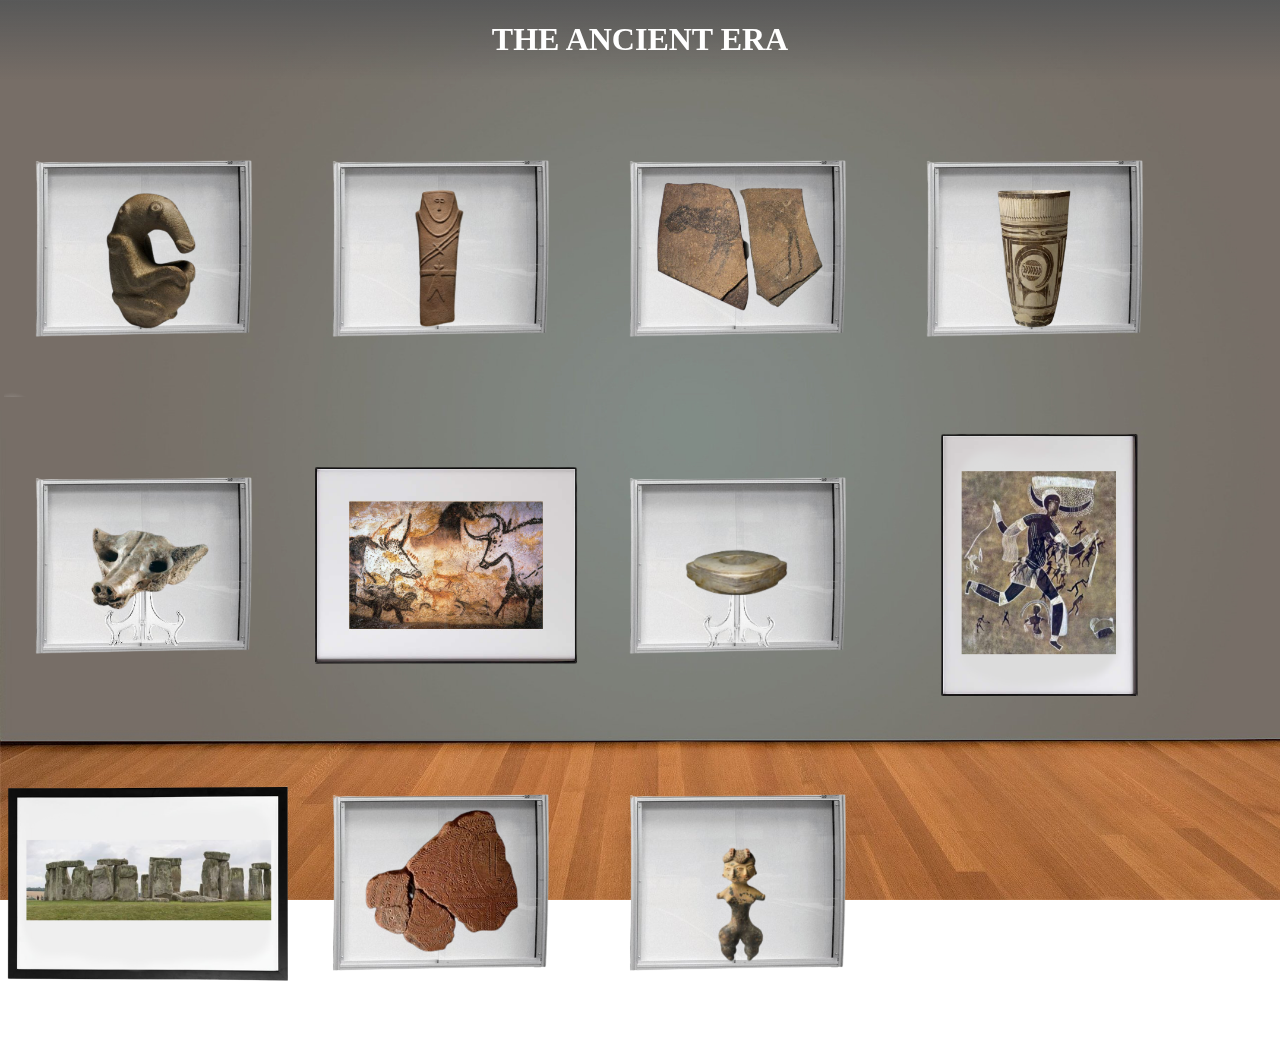
==== ancient.html @ 16e8b560 "add exhibits" ====
<!DOCTYPE html>
<html lang="en">

<head>
    <meta charset="UTF-8">
    <meta http-equiv="X-UA-Compatible" content="IE=edge">
    <meta name="viewport" content="width=device-width, initial-scale=1.0">
    <link rel="stylesheet" href="styles/exhibit.css">
    <title>Exhibit1</title>
</head>

<div class="wall ancient">

    <div id="nav-bar">
        <h1 class="period-header">THE ANCIENT ERA

        </h1>
    </div>
    <div id="main">
        <div class="grid">
            <div class="painting grid-item" pTitle="Test Painting Title" pArtist="Ken Myers" pStyle="Swag"
                pWikiLink="https://en.wikipedia.org/wiki/Mona_Lisa">
                <img src="paintings/Ancient/Ambum_Stone.png">
            </div>
            <div class="painting grid-item" pTitle="Test Painting Title" pArtist="Ken Myers" pStyle="Swag"
                pWikiLink="https://en.wikipedia.org/wiki/Mona_Lisa">
                <img src="paintings/Ancient/Anthropomorphic_Stele.png">
            </div>
            <div class="painting grid-item" pTitle="Test Painting Title" pArtist="Ken Myers" pStyle="Swag"
                pWikiLink="https://en.wikipedia.org/wiki/Mona_Lisa">
                <img src="paintings/Ancient/Apollo_11_Stones.png">
            </div>
            <div class="painting grid-item" pTitle="Test Painting Title" pArtist="Ken Myers" pStyle="Swag"
                pWikiLink="https://en.wikipedia.org/wiki/Mona_Lisa">
                <img src="paintings/Ancient/Bushel_with_Ibex_Motifs.png">
            </div>
            <div class="painting grid-item" pTitle="Test Painting Title" pArtist="Ken Myers" pStyle="Swag"
                pWikiLink="https://en.wikipedia.org/wiki/Mona_Lisa">
                <img src="paintings/Ancient/Camelid_Sacrum_in_the_shape_of_a_canine.png">
            </div>
            <div class="painting grid-item" pTitle="Test Painting Title" pArtist="Ken Myers" pStyle="Swag"
                pWikiLink="https://en.wikipedia.org/wiki/Mona_Lisa">
                <img src="paintings/Ancient/Great_Hall_of_the_Bulls.png">
            </div>
            <div class="painting grid-item" pTitle="Test Painting Title" pArtist="Ken Myers" pStyle="Swag"
                pWikiLink="https://en.wikipedia.org/wiki/Mona_Lisa">
                <img src="paintings/Ancient/Jade_Cong.png">
            </div>
            <div class="painting grid-item" pTitle="Test Painting Title" pArtist="Ken Myers" pStyle="Swag"
                pWikiLink="https://en.wikipedia.org/wiki/Mona_Lisa">
                <img src="paintings/Ancient/Running_Horned_Woman.png">
            </div>
            <div class="painting grid-item" pTitle="Test Painting Title" pArtist="Ken Myers" pStyle="Swag"
                pWikiLink="https://en.wikipedia.org/wiki/Mona_Lisa">
                <img src="paintings/Ancient/Stonehenge.png">
            </div>
            <div class="painting grid-item" pTitle="Test Painting Title" pArtist="Ken Myers" pStyle="Swag"
                pWikiLink="https://en.wikipedia.org/wiki/Mona_Lisa">
                <img src="paintings/Ancient/Terra_cotta_fragment.png">
            </div>
            <div class="painting grid-item" pTitle="Test Painting Title" pArtist="Ken Myers" pStyle="Swag"
                pWikiLink="https://en.wikipedia.org/wiki/Mona_Lisa">
                <img src="paintings/Ancient/Tlatilco_female_figurine.png">
            </div>
        </div>

        <div class="modal hidden">
            <div class="modal-overlay">
                <div class="modal-container">
                    <button class="modal-close">x</button>
                    <h1 class="modal-title"></h1>
                    <img class="modal-img">
                    <div class="modal-content">


                    </div>
                    <a class="modal-wiki"><button>Read more on Wikipedia</button></a>
                </div>
            </div>
        </div>
    </div>
    <script src="js/masonry.pkgd.min.js"></script>
    <script src="js/main.js"></script>
</div>

</html>
---- styles/exhibit.css ----
@import url('https://fonts.googleapis.com/css2?family=Montserrat:wght@300&family=Source+Code+Pro:wght@600&display=swap');


body,
html {
    height: 100%;
    margin:0;
    /* overscroll-behavior: none; */
}
#nav-bar{
  position: fixed;
  top: 0;
  left:0;
  width: 100%;
  background: linear-gradient(180deg, rgba(88,88,88,100), rgba(88,88,88,0));
}
.wall{
    height: 100vh;
  background-size: cover;
}

.ancient {
  background-image: url(../paintings/gray-exhibit-wall.jpg);
}
.romance {
  background-image: url(../paintings/purple-exhibit-wall.jpg);
}
.renaissance {
  background-image: url(../paintings/red-exhibit-wall.jpg);
}
.medieval {
  background-image: url(../paintings/green-exhibit-wall.jpg);
}
.modern{
  background-image: url(../paintings/yellow-exhibit-wall.jpg);

}

#main{
  padding-top: 100px;
  display: block;
}
.period-header{
  color: white;
  /* font-family: 'Montserrat', sans-serif; */
  text-align: center;
}

/* ---- grid ---- */
  
  .grid {
    margin:auto;
    height: 100%;
    width: 100vw !important;
  }
  
  /* clearfix */
  .grid:after {
    content: '';
    display: block;
    clear: both;
  }
  
  /* ---- grid-item ---- */
  
  .painting > img{
    object-fit: scale-down;
    width:100%;
    height: 100%;
  }
  
  .grid-item {
    height:33vh;
    max-width: 500px;
    float: left;
    /* vertical gutter */
    margin-bottom: 20px;
    /* background: #D26;
    border: 2px solid #333;
    border-color: hsla(0, 0%, 0%, 0.5);
    border-radius: 5px; */
  }
  
  .grid-item--width2 { width: 340px; }
  .grid-item--width3 { width: 520px; }
  .grid-item--width4 { width: 780px; }
  
  .grid-item--height2 { height: 200px; }
  .grid-item--height3 { height: 260px; }
  .grid-item--height4 { height: 360px; }
  
  
  
  
  .hidden{
    display: none;
  }
  
  
  /* modal stuff */
  
  .modal-img{
    max-height: 70vh;
    max-width: 70%;
    width: auto;
    height: auto;
  }
  
  .modal-close{
    position: absolute;
    top: 2px;
    right: 2px;
  }
  
  
  .modal-overlay{
    background-color: rgba(0,0,0,0.5);  ;
    width: 100%;
    height: 100%;
    position: fixed;
    top: 0;
    left: 0;
    right: 0;
    bottom: 0;
  }
  
  .modal-container{
  

    max-width: 80%;
    max-height: 90%;


    border-radius: 5px;
    text-align:center;
    
    background-color: white;
    
    margin:0;
    padding:0;
    padding-bottom: 17px;
    margin:auto;
  
    position: absolute;
    left: 50%;
    top: 50%;
    -webkit-transform: translate(-50%, -50%);
    transform: translate(-50%, -50%);
  }
  
  .modal-title{
    margin-left: 30px;
    margin-right: 30px;
    padding: 0;
  }
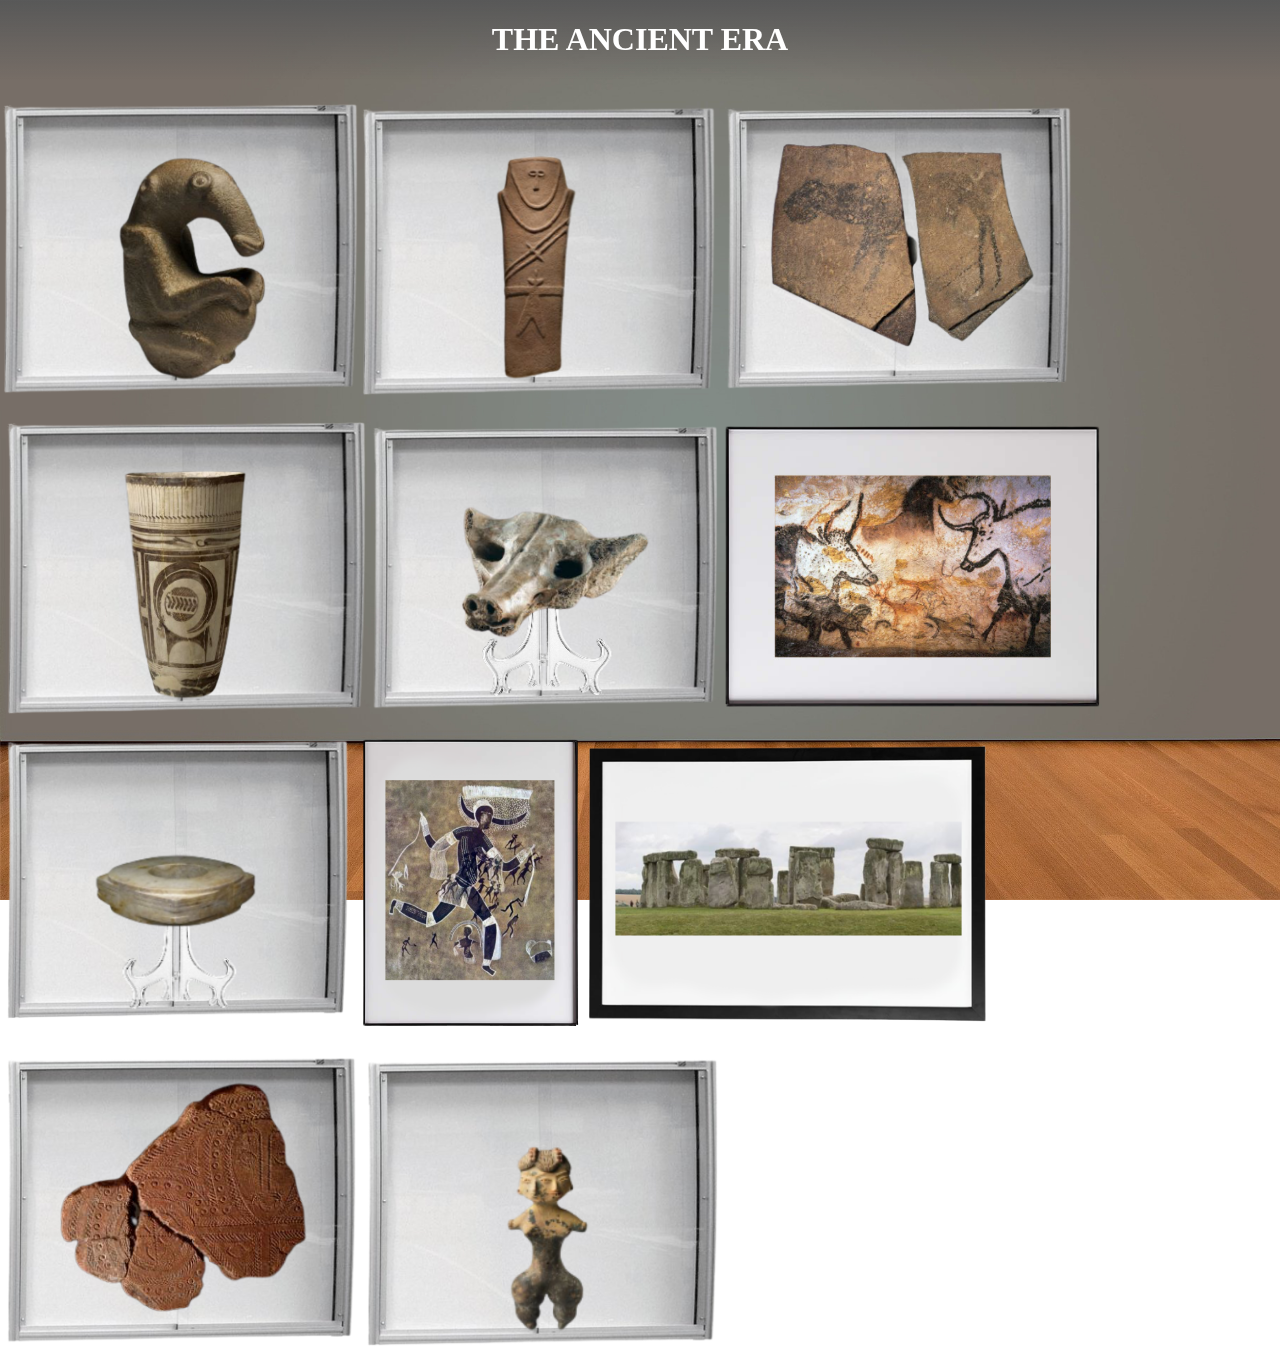
==== commit 82753cc6: "change dummy data" ====
--- a/ancient.html
+++ b/ancient.html
@@ -18,47 +18,47 @@
     </div>
     <div id="main">
         <div class="grid">
-            <div class="painting grid-item" pTitle="Test Painting Title" pArtist="Ken Myers" pStyle="Swag"
+            <div class="painting grid-item" pTitle="Test Painting Title" pArtist="Test Artist" pStyle="test style"
                 pWikiLink="https://en.wikipedia.org/wiki/Mona_Lisa">
                 <img src="paintings/Ancient/Ambum_Stone.png">
             </div>
-            <div class="painting grid-item" pTitle="Test Painting Title" pArtist="Ken Myers" pStyle="Swag"
+            <div class="painting grid-item" pTitle="Test Painting Title" pArtist="Test Artist" pStyle="test style"
                 pWikiLink="https://en.wikipedia.org/wiki/Mona_Lisa">
                 <img src="paintings/Ancient/Anthropomorphic_Stele.png">
             </div>
-            <div class="painting grid-item" pTitle="Test Painting Title" pArtist="Ken Myers" pStyle="Swag"
+            <div class="painting grid-item" pTitle="Test Painting Title" pArtist="Test Artist" pStyle="test style"
                 pWikiLink="https://en.wikipedia.org/wiki/Mona_Lisa">
                 <img src="paintings/Ancient/Apollo_11_Stones.png">
             </div>
-            <div class="painting grid-item" pTitle="Test Painting Title" pArtist="Ken Myers" pStyle="Swag"
+            <div class="painting grid-item" pTitle="Test Painting Title" pArtist="Test Artist" pStyle="test style"
                 pWikiLink="https://en.wikipedia.org/wiki/Mona_Lisa">
                 <img src="paintings/Ancient/Bushel_with_Ibex_Motifs.png">
             </div>
-            <div class="painting grid-item" pTitle="Test Painting Title" pArtist="Ken Myers" pStyle="Swag"
+            <div class="painting grid-item" pTitle="Test Painting Title" pArtist="Test Artist" pStyle="test style"
                 pWikiLink="https://en.wikipedia.org/wiki/Mona_Lisa">
                 <img src="paintings/Ancient/Camelid_Sacrum_in_the_shape_of_a_canine.png">
             </div>
-            <div class="painting grid-item" pTitle="Test Painting Title" pArtist="Ken Myers" pStyle="Swag"
+            <div class="painting grid-item" pTitle="Test Painting Title" pArtist="Test Artist" pStyle="test style"
                 pWikiLink="https://en.wikipedia.org/wiki/Mona_Lisa">
                 <img src="paintings/Ancient/Great_Hall_of_the_Bulls.png">
             </div>
-            <div class="painting grid-item" pTitle="Test Painting Title" pArtist="Ken Myers" pStyle="Swag"
+            <div class="painting grid-item" pTitle="Test Painting Title" pArtist="Test Artist" pStyle="test style"
                 pWikiLink="https://en.wikipedia.org/wiki/Mona_Lisa">
                 <img src="paintings/Ancient/Jade_Cong.png">
             </div>
-            <div class="painting grid-item" pTitle="Test Painting Title" pArtist="Ken Myers" pStyle="Swag"
+            <div class="painting grid-item" pTitle="Test Painting Title" pArtist="Test Artist" pStyle="test style"
                 pWikiLink="https://en.wikipedia.org/wiki/Mona_Lisa">
                 <img src="paintings/Ancient/Running_Horned_Woman.png">
             </div>
-            <div class="painting grid-item" pTitle="Test Painting Title" pArtist="Ken Myers" pStyle="Swag"
+            <div class="painting grid-item" pTitle="Test Painting Title" pArtist="Test Artist" pStyle="test style"
                 pWikiLink="https://en.wikipedia.org/wiki/Mona_Lisa">
                 <img src="paintings/Ancient/Stonehenge.png">
             </div>
-            <div class="painting grid-item" pTitle="Test Painting Title" pArtist="Ken Myers" pStyle="Swag"
+            <div class="painting grid-item" pTitle="Test Painting Title" pArtist="Test Artist" pStyle="test style"
                 pWikiLink="https://en.wikipedia.org/wiki/Mona_Lisa">
                 <img src="paintings/Ancient/Terra_cotta_fragment.png">
             </div>
-            <div class="painting grid-item" pTitle="Test Painting Title" pArtist="Ken Myers" pStyle="Swag"
+            <div class="painting grid-item" pTitle="Test Painting Title" pArtist="Test Artist" pStyle="test style"
                 pWikiLink="https://en.wikipedia.org/wiki/Mona_Lisa">
                 <img src="paintings/Ancient/Tlatilco_female_figurine.png">
             </div>
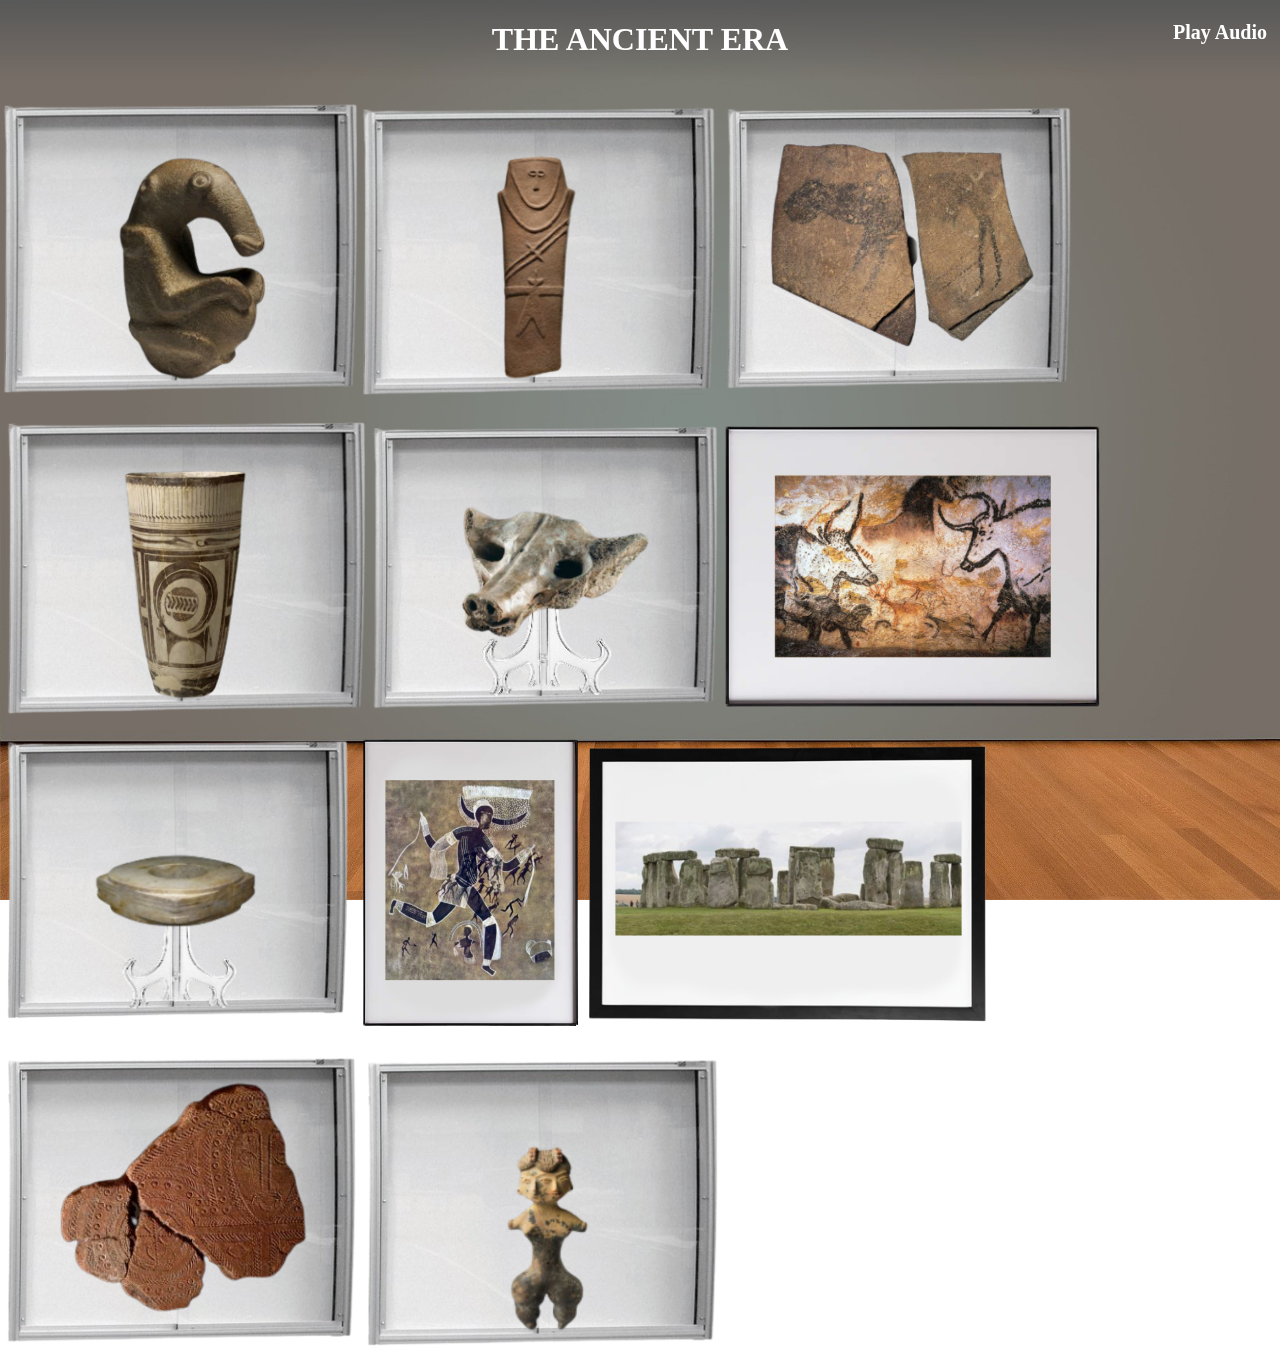
==== commit 96989a9d: "add sounds" ====
--- a/ancient.html
+++ b/ancient.html
@@ -13,7 +13,7 @@
 
     <div id="nav-bar">
         <h1 class="period-header">THE ANCIENT ERA
-
+            <a class = "audiobutton" soundfile="sounds/Ancient.mp3">Play Audio</a>
         </h1>
     </div>
     <div id="main">
@@ -79,6 +79,7 @@
             </div>
         </div>
     </div>
+    <script src="js/jquery-3.6.0.min.js"></script>
     <script src="js/masonry.pkgd.min.js"></script>
     <script src="js/main.js"></script>
 </div>
--- a/styles/exhibit.css
+++ b/styles/exhibit.css
@@ -1,4 +1,17 @@
 @import url('https://fonts.googleapis.com/css2?family=Montserrat:wght@300&family=Source+Code+Pro:wght@600&display=swap');
+
+
+.audiobutton{
+  float: right;
+  width: 120px;
+  overflow: visible;
+  margin-left: -120px;
+  font-size: 20px;
+}
+
+.audiobutton:hover{
+  text-decoration: underline;
+}
 
 
 body,
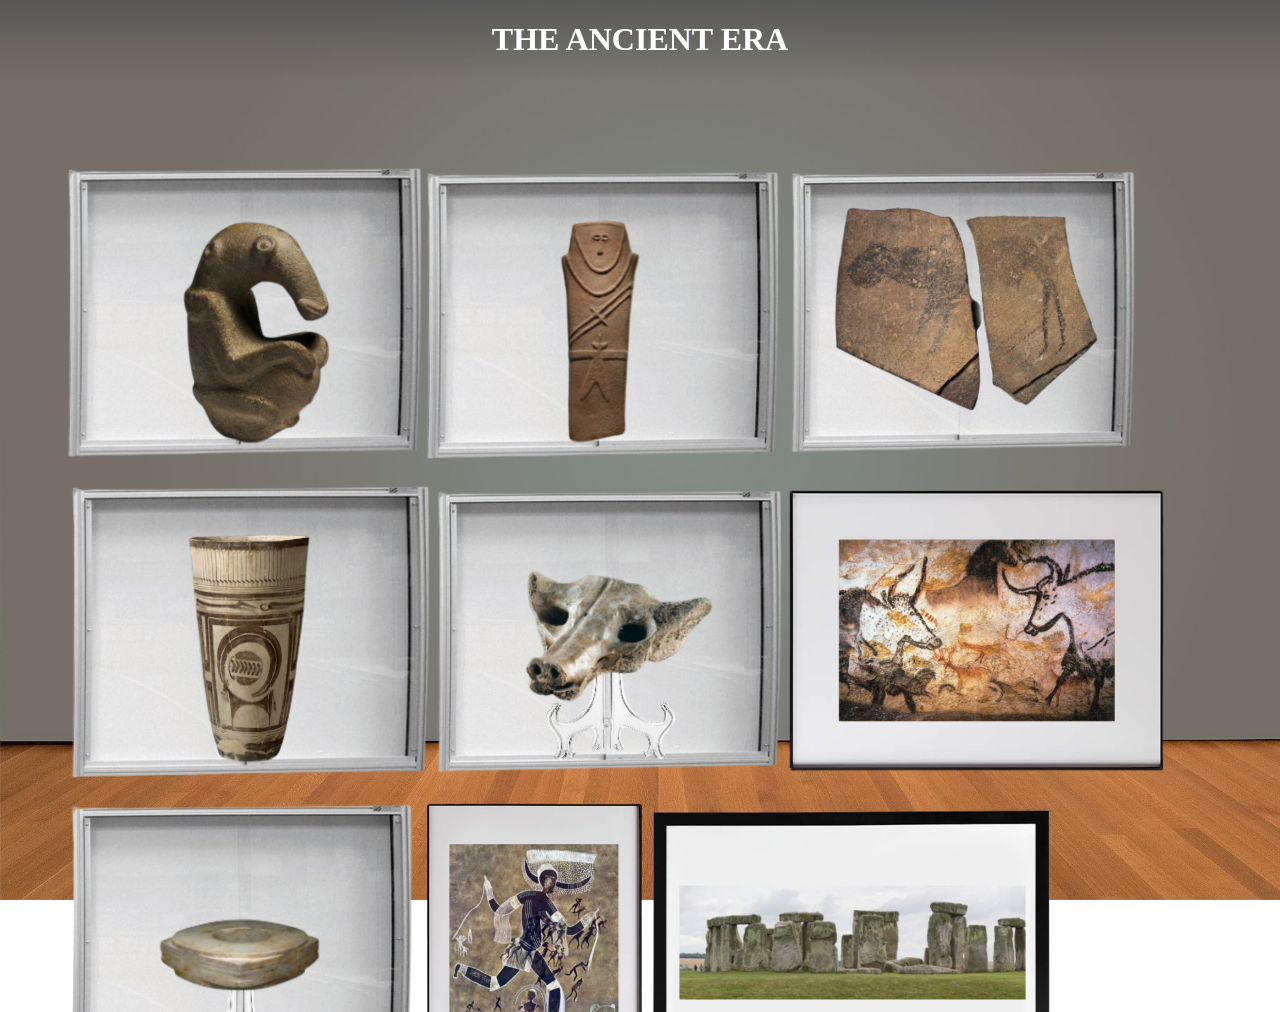
==== commit 50381621: "add responsive features" ====
--- a/ancient.html
+++ b/ancient.html
@@ -10,11 +10,8 @@
 </head>
 
 <div class="wall ancient">
-
     <div id="nav-bar">
-        <h1 class="period-header">THE ANCIENT ERA
-            <a class = "audiobutton" soundfile="sounds/Ancient.mp3">Play Audio</a>
-        </h1>
+        <h1 class="period-header">THE ANCIENT ERA</h1>
     </div>
     <div id="main">
         <div class="grid">
@@ -79,8 +76,6 @@
             </div>
         </div>
     </div>
-    <script src="js/jquery-3.6.0.min.js"></script>
-    <script src="js/masonry.pkgd.min.js"></script>
     <script src="js/main.js"></script>
 </div>
 
--- a/styles/exhibit.css
+++ b/styles/exhibit.css
@@ -1,34 +1,23 @@
-@import url('https://fonts.googleapis.com/css2?family=Montserrat:wght@300&family=Source+Code+Pro:wght@600&display=swap');
-
-
-.audiobutton{
-  float: right;
-  width: 120px;
-  overflow: visible;
-  margin-left: -120px;
-  font-size: 20px;
-}
-
-.audiobutton:hover{
-  text-decoration: underline;
-}
-
+@import url("https://fonts.googleapis.com/css2?family=Montserrat:wght@300&family=Source+Code+Pro:wght@600&display=swap");
 
 body,
 html {
-    height: 100%;
-    margin:0;
-    /* overscroll-behavior: none; */
+  height: 100%;
+  margin: 0;
+  /* overscroll-behavior: none; */
 }
-#nav-bar{
-  position: fixed;
-  top: 0;
-  left:0;
-  width: 100%;
-  background: linear-gradient(180deg, rgba(88,88,88,100), rgba(88,88,88,0));
+@media (min-width: 768px) {
+  #nav-bar {
+    position: fixed;
+    top: 0;
+    left: 0;
+    width: 100%;
+    background: linear-gradient(180deg, rgba(88, 88, 88, 100), rgba(88, 88, 88, 0));
+  }
 }
-.wall{
-    height: 100vh;
+.wall {
+  height: 100vh;
+  width: 100vw;
   background-size: cover;
 }
 
@@ -44,125 +33,121 @@
 .medieval {
   background-image: url(../paintings/green-exhibit-wall.jpg);
 }
-.modern{
+.modern {
   background-image: url(../paintings/yellow-exhibit-wall.jpg);
-
 }
-
-#main{
-  padding-top: 100px;
+#main {
   display: block;
 }
-.period-header{
+@media (min-width: 768px) {
+  #main {
+    padding-top: 100px;
+  }
+}
+.period-header {
   color: white;
-  /* font-family: 'Montserrat', sans-serif; */
   text-align: center;
 }
 
 /* ---- grid ---- */
-  
-  .grid {
-    margin:auto;
-    height: 100%;
-    width: 100vw !important;
-  }
-  
-  /* clearfix */
-  .grid:after {
-    content: '';
-    display: block;
-    clear: both;
-  }
-  
-  /* ---- grid-item ---- */
-  
-  .painting > img{
-    object-fit: scale-down;
-    width:100%;
-    height: 100%;
-  }
-  
+
+.grid {
+  /* display: grid;
+    grid-template-columns: repeat(6, 1fr);
+  gap: 10px;
+  grid-auto-rows: minmax(100px, auto); */
+  margin: auto;
+  padding: 5%;
+  padding-bottom: 10%;
+  height: 80vh;
+  width: 100vw !important;
+  overflow: clip;
+}
+
+/* clearfix */
+.grid:after {
+  content: "";
+  display: block;
+  clear: both;
+}
+
+/* ---- grid-item ---- */
+
+.painting > img {
+  object-fit: scale-down;
+  width: 100%;
+  height: 100%;
+}
+.grid-item {
+  height: 20vh;
+  max-width: 500px;
+  float: left;
+  /* vertical gutter */
+  margin-bottom: 20px;
+}
+
+@media (min-width: 768px) {
   .grid-item {
-    height:33vh;
+    height: 33vh;
     max-width: 500px;
     float: left;
     /* vertical gutter */
-    margin-bottom: 20px;
-    /* background: #D26;
-    border: 2px solid #333;
-    border-color: hsla(0, 0%, 0%, 0.5);
-    border-radius: 5px; */
   }
-  
-  .grid-item--width2 { width: 340px; }
-  .grid-item--width3 { width: 520px; }
-  .grid-item--width4 { width: 780px; }
-  
-  .grid-item--height2 { height: 200px; }
-  .grid-item--height3 { height: 260px; }
-  .grid-item--height4 { height: 360px; }
-  
-  
-  
-  
-  .hidden{
-    display: none;
-  }
-  
-  
-  /* modal stuff */
-  
-  .modal-img{
-    max-height: 70vh;
-    max-width: 70%;
-    width: auto;
-    height: auto;
-  }
-  
-  .modal-close{
-    position: absolute;
-    top: 2px;
-    right: 2px;
-  }
-  
-  
-  .modal-overlay{
-    background-color: rgba(0,0,0,0.5);  ;
-    width: 100%;
-    height: 100%;
-    position: fixed;
-    top: 0;
-    left: 0;
-    right: 0;
-    bottom: 0;
-  }
-  
-  .modal-container{
-  
+}
 
-    max-width: 80%;
-    max-height: 90%;
+.hidden {
+  display: none;
+}
 
+/* modal stuff */
 
-    border-radius: 5px;
-    text-align:center;
-    
-    background-color: white;
-    
-    margin:0;
-    padding:0;
-    padding-bottom: 17px;
-    margin:auto;
-  
-    position: absolute;
-    left: 50%;
-    top: 50%;
-    -webkit-transform: translate(-50%, -50%);
-    transform: translate(-50%, -50%);
-  }
-  
-  .modal-title{
-    margin-left: 30px;
-    margin-right: 30px;
-    padding: 0;
-  }
+.modal-img {
+  max-height: 70vh;
+  max-width: 70%;
+  width: auto;
+  height: auto;
+}
+
+.modal-close {
+  position: absolute;
+  top: 2px;
+  right: 2px;
+}
+
+.modal-overlay {
+  background-color: rgba(0, 0, 0, 0.5);
+  width: 100%;
+  height: 100%;
+  position: fixed;
+  top: 0;
+  left: 0;
+  right: 0;
+  bottom: 0;
+}
+
+.modal-container {
+  max-width: 80%;
+  max-height: 90%;
+
+  border-radius: 5px;
+  text-align: center;
+
+  background-color: white;
+
+  margin: 0;
+  padding: 0;
+  padding-bottom: 17px;
+  margin: auto;
+
+  position: absolute;
+  left: 50%;
+  top: 50%;
+  -webkit-transform: translate(-50%, -50%);
+  transform: translate(-50%, -50%);
+}
+
+.modal-title {
+  margin-left: 30px;
+  margin-right: 30px;
+  padding: 0;
+}
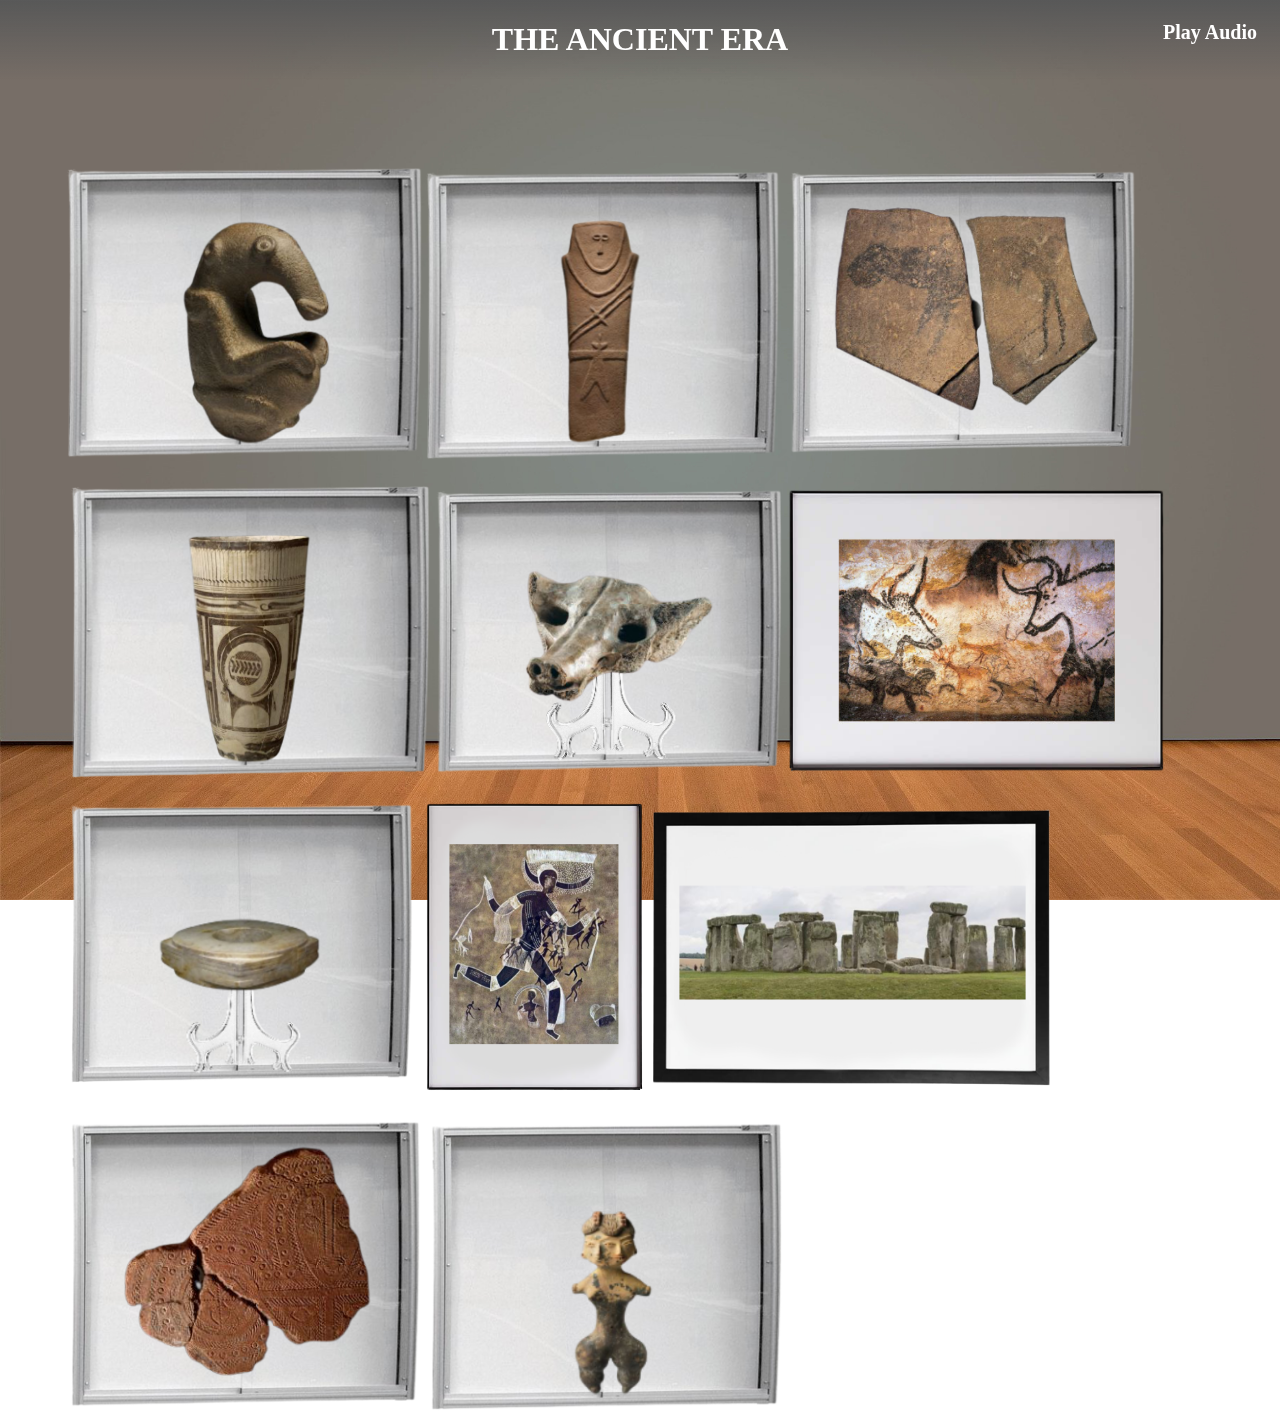
==== commit 505fc12c: "Merge branch 'main' into exhibit-grid" ====
--- a/ancient.html
+++ b/ancient.html
@@ -11,7 +11,9 @@
 
 <div class="wall ancient">
     <div id="nav-bar">
-        <h1 class="period-header">THE ANCIENT ERA</h1>
+        <h1 class="period-header">THE ANCIENT ERA
+            <a class = "audiobutton" soundfile="sounds/Ancient.mp3">Play Audio</a>
+        </h1>
     </div>
     <div id="main">
         <div class="grid">
--- a/styles/exhibit.css
+++ b/styles/exhibit.css
@@ -1,4 +1,18 @@
 @import url("https://fonts.googleapis.com/css2?family=Montserrat:wght@300&family=Source+Code+Pro:wght@600&display=swap");
+
+.audiobutton{
+  float: right;
+  width: 120px;
+  overflow: visible;
+  margin-left: -130px;
+  font-size: 20px;
+  margin-right: 10px;
+}
+
+.audiobutton:hover{
+  text-decoration: underline;
+}
+
 
 body,
 html {
@@ -61,7 +75,6 @@
   padding-bottom: 10%;
   height: 80vh;
   width: 100vw !important;
-  overflow: clip;
 }
 
 /* clearfix */
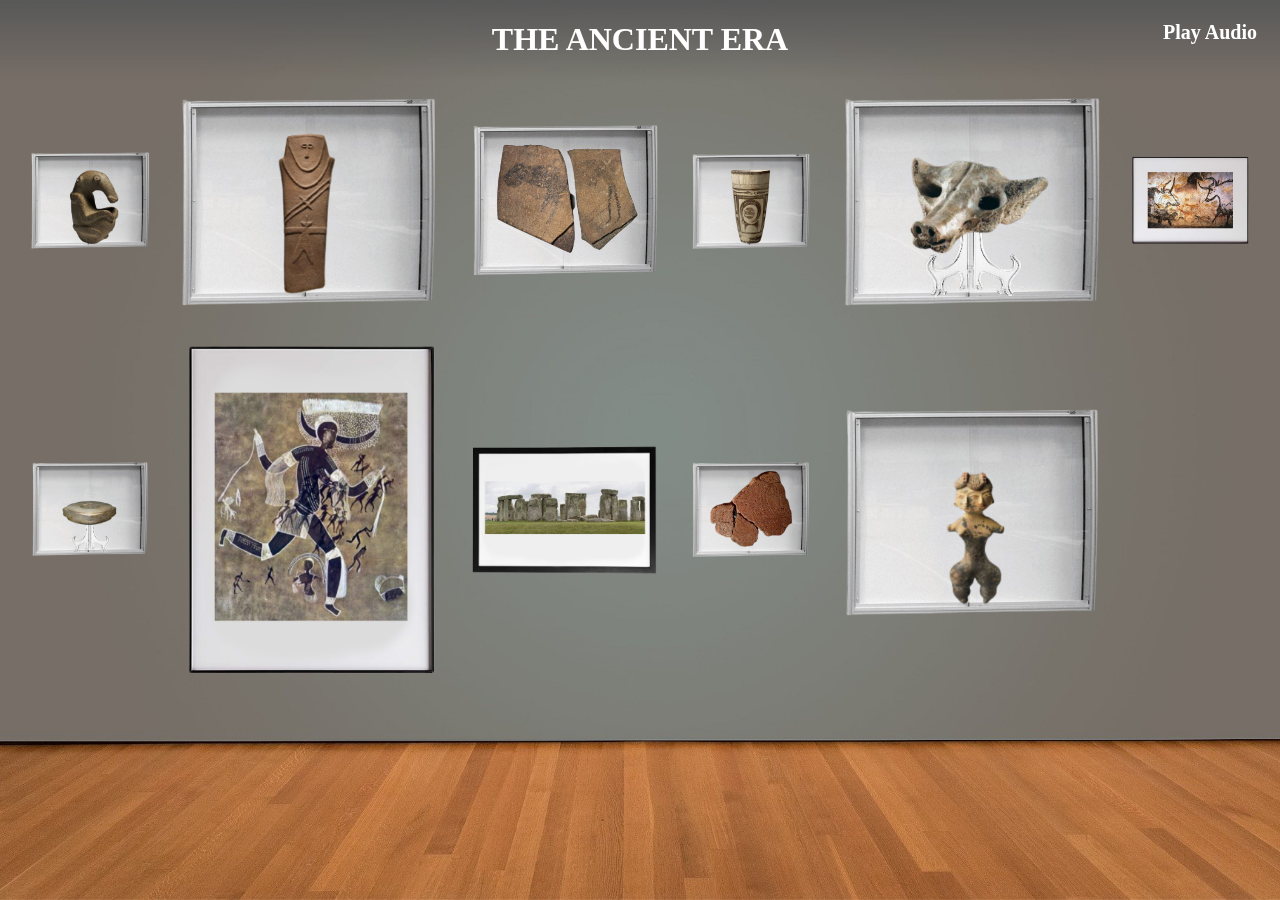
==== commit 33cebd11: "fix audio" ====
--- a/ancient.html
+++ b/ancient.html
@@ -78,6 +78,8 @@
             </div>
         </div>
     </div>
+    <script src="js/jquery-3.6.0.min.js"></script>
+
     <script src="js/main.js"></script>
 </div>
 
--- a/styles/exhibit.css
+++ b/styles/exhibit.css
@@ -33,6 +33,7 @@
   height: 100vh;
   width: 100vw;
   background-size: cover;
+  background-position: center bottom;
 }
 
 .ancient {
@@ -55,7 +56,7 @@
 }
 @media (min-width: 768px) {
   #main {
-    padding-top: 100px;
+    padding-top: 70px;
   }
 }
 .period-header {
@@ -66,15 +67,22 @@
 /* ---- grid ---- */
 
 .grid {
-  /* display: grid;
-    grid-template-columns: repeat(6, 1fr);
+  display: grid;
+  grid-template-columns: 1fr 2fr 1.5fr 1fr;
   gap: 10px;
-  grid-auto-rows: minmax(100px, auto); */
+  grid-auto-rows: minmax(100px, auto);
   margin: auto;
-  padding: 5%;
-  padding-bottom: 10%;
-  height: 80vh;
-  width: 100vw !important;
+  height: 70vh;
+  /* width: 100vw !important; */
+  align-items: center;
+  align-content: center;
+}
+@media (min-width: 1080px) {
+
+.grid {
+  grid-template-columns: 1fr 2fr 1.5fr 1fr 2fr 1fr;
+  padding: 0 20px;
+}
 }
 
 /* clearfix */
@@ -88,22 +96,26 @@
 
 .painting > img {
   object-fit: scale-down;
-  width: 100%;
+  max-width: 100%;
+  max-height: 100%;
   height: 100%;
+  vertical-align: middle;
+  
 }
 .grid-item {
-  height: 20vh;
-  max-width: 500px;
-  float: left;
-  /* vertical gutter */
-  margin-bottom: 20px;
+  padding: 10px;
+  min-width: 0;
+  height: 100%;
+  min-height: 50px;
+  max-width: 100%;
+  max-height: 100%;
+  text-align: center;
 }
 
 @media (min-width: 768px) {
   .grid-item {
-    height: 33vh;
-    max-width: 500px;
-    float: left;
+    /* height: 33vh; */
+    /* max-width: 500px; */
     /* vertical gutter */
   }
 }
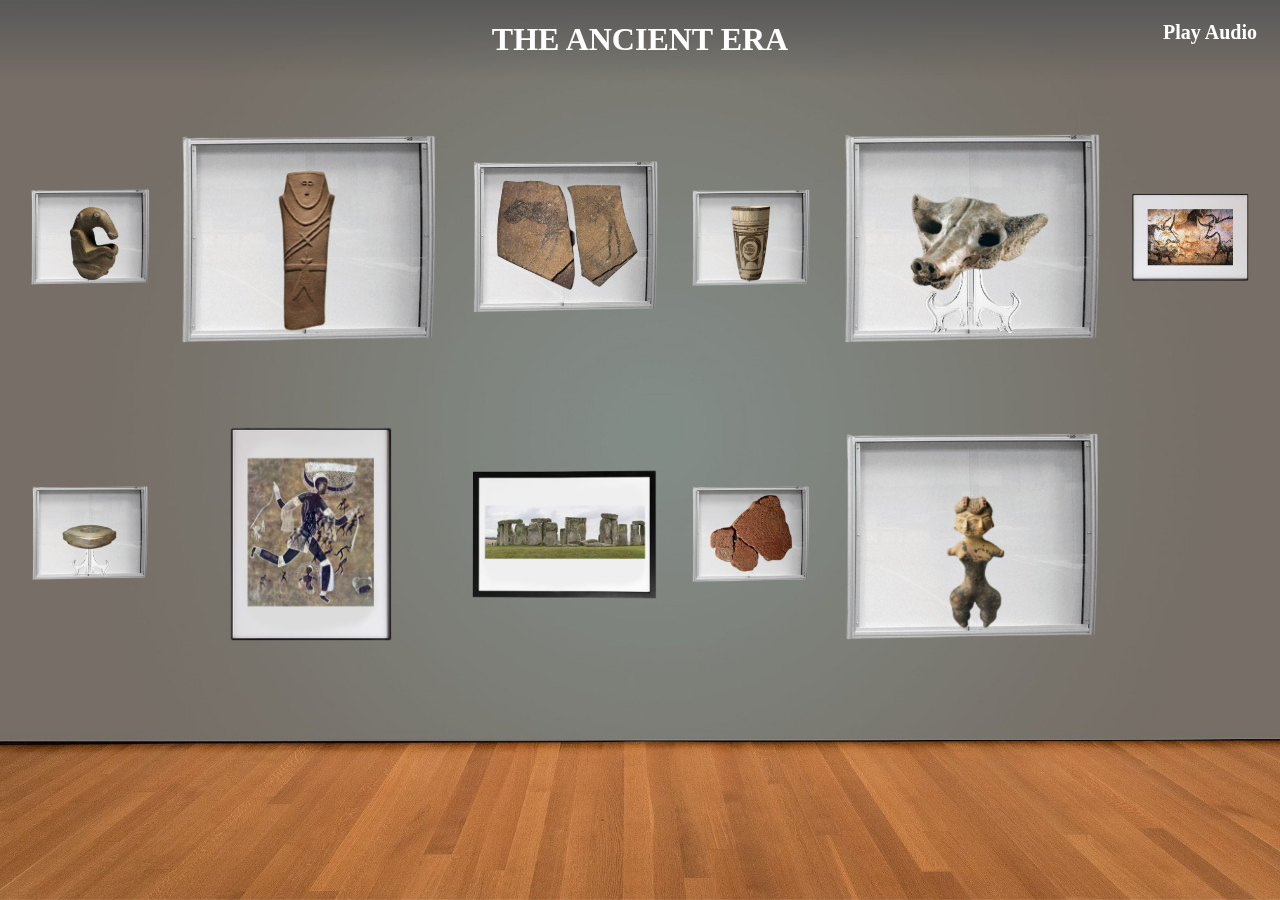
==== commit b3630ab7: "add data" ====
--- a/ancient.html
+++ b/ancient.html
@@ -17,48 +17,46 @@
     </div>
     <div id="main">
         <div class="grid">
-            <div class="painting grid-item" pTitle="Test Painting Title" pArtist="Test Artist" pStyle="test style"
-                pWikiLink="https://en.wikipedia.org/wiki/Mona_Lisa">
+            <div class="painting grid-item" pTitle = "Ambum Stone" pArtist="N/A" pStyle = "Greywacke Stone ">
+
                 <img src="paintings/Ancient/Ambum_Stone.png">
             </div>
-            <div class="painting grid-item" pTitle="Test Painting Title" pArtist="Test Artist" pStyle="test style"
-                pWikiLink="https://en.wikipedia.org/wiki/Mona_Lisa">
+            <div class="painting grid-item" pTitle = "Anthropomorphic stele" pArtist="N/A" pStyle = "Sandstone">
+
                 <img src="paintings/Ancient/Anthropomorphic_Stele.png">
             </div>
-            <div class="painting grid-item" pTitle="Test Painting Title" pArtist="Test Artist" pStyle="test style"
-                pWikiLink="https://en.wikipedia.org/wiki/Mona_Lisa">
+            <div class="painting grid-item" pTitle = "Apollo 11 Stone" pArtist="N/A" pStyle = "Charcoal on Stone">
+
                 <img src="paintings/Ancient/Apollo_11_Stones.png">
             </div>
-            <div class="painting grid-item" pTitle="Test Painting Title" pArtist="Test Artist" pStyle="test style"
-                pWikiLink="https://en.wikipedia.org/wiki/Mona_Lisa">
+            <div class="painting grid-item" pTitle = " Bushel with ibex motifs" pArtist="N/A" pStyle = " Painted Terra Cotta">
+
                 <img src="paintings/Ancient/Bushel_with_Ibex_Motifs.png">
             </div>
-            <div class="painting grid-item" pTitle="Test Painting Title" pArtist="Test Artist" pStyle="test style"
-                pWikiLink="https://en.wikipedia.org/wiki/Mona_Lisa">
+            <div class="painting grid-item" pTitle = "Camelid Sacrum in the shape of a canine" pArtist="N/A" pStyle = "Fossilized Remains">
+
                 <img src="paintings/Ancient/Camelid_Sacrum_in_the_shape_of_a_canine.png">
             </div>
-            <div class="painting grid-item" pTitle="Test Painting Title" pArtist="Test Artist" pStyle="test style"
-                pWikiLink="https://en.wikipedia.org/wiki/Mona_Lisa">
+            <div class="painting grid-item" pTitle = "Great Hall of Bulls" pArtist="N/A" pStyle = "Prehistoric Spray Painting">
                 <img src="paintings/Ancient/Great_Hall_of_the_Bulls.png">
             </div>
-            <div class="painting grid-item" pTitle="Test Painting Title" pArtist="Test Artist" pStyle="test style"
-                pWikiLink="https://en.wikipedia.org/wiki/Mona_Lisa">
+            <div class="painting grid-item" pTitle = "Jade Cong" pArtist="N/A" pStyle = "Carved Jade">
                 <img src="paintings/Ancient/Jade_Cong.png">
             </div>
-            <div class="painting grid-item" pTitle="Test Painting Title" pArtist="Test Artist" pStyle="test style"
-                pWikiLink="https://en.wikipedia.org/wiki/Mona_Lisa">
+            <div class="painting grid-item" pTitle = "Running Horned Woman" pArtist="N/A" pStyle = "Pigment on Rock">
+
                 <img src="paintings/Ancient/Running_Horned_Woman.png">
             </div>
-            <div class="painting grid-item" pTitle="Test Painting Title" pArtist="Test Artist" pStyle="test style"
-                pWikiLink="https://en.wikipedia.org/wiki/Mona_Lisa">
+            <div class="painting grid-item" pTitle = "Stonehenge" pArtist="N/A" pStyle = " Neolithic">
+
                 <img src="paintings/Ancient/Stonehenge.png">
             </div>
-            <div class="painting grid-item" pTitle="Test Painting Title" pArtist="Test Artist" pStyle="test style"
-                pWikiLink="https://en.wikipedia.org/wiki/Mona_Lisa">
+            <div class="painting grid-item" pTitle = "Terra cotta fragment" pArtist="N/A" pStyle = "Terra cotta (incised)">
+
                 <img src="paintings/Ancient/Terra_cotta_fragment.png">
             </div>
-            <div class="painting grid-item" pTitle="Test Painting Title" pArtist="Test Artist" pStyle="test style"
-                pWikiLink="https://en.wikipedia.org/wiki/Mona_Lisa">
+            <div class="painting grid-item" pTitle = "Tlatilco female figurine" pArtist="N/A" pStyle = "Ceramic">
+
                 <img src="paintings/Ancient/Tlatilco_female_figurine.png">
             </div>
         </div>
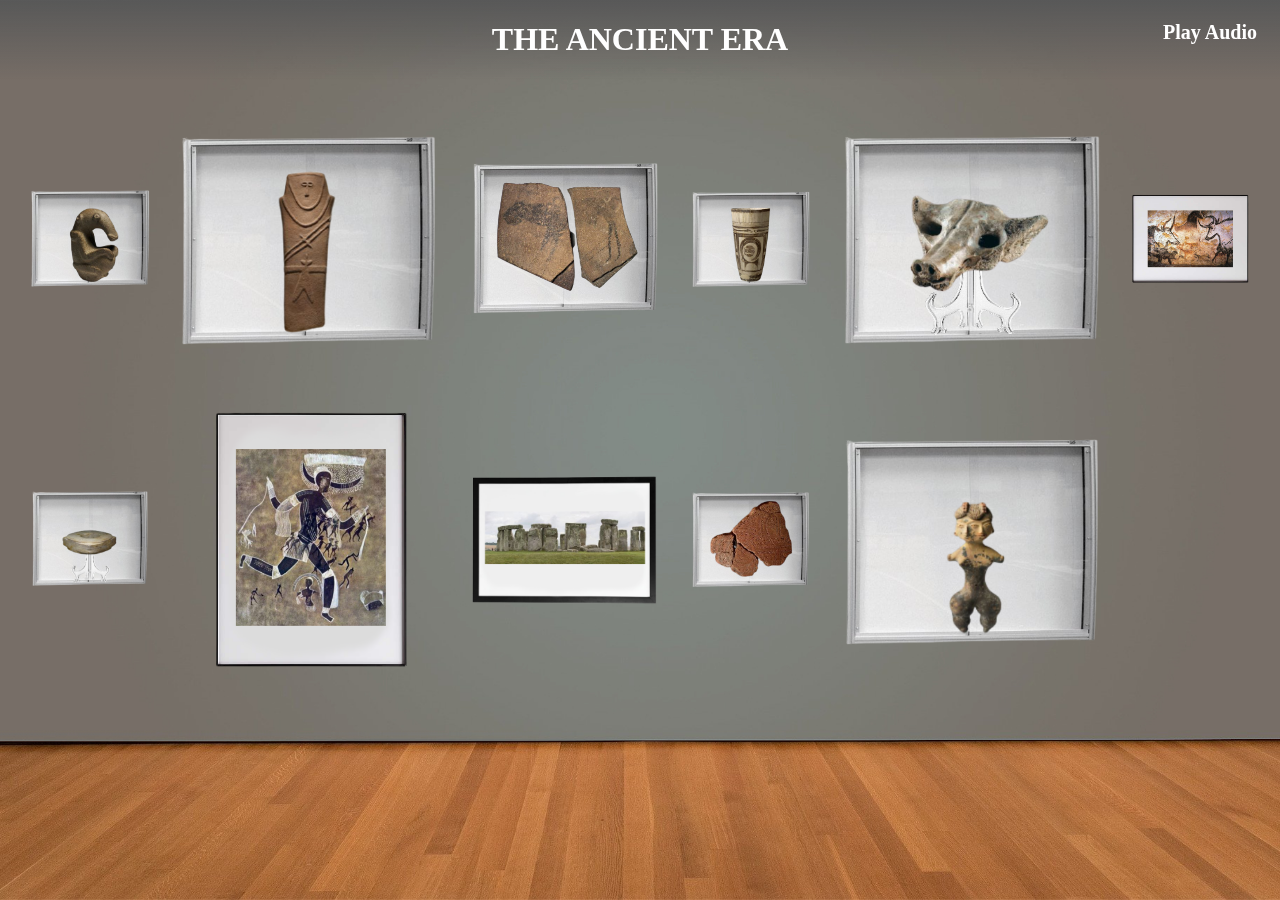
==== commit 34bb777b: "remove wiki" ====
--- a/ancient.html
+++ b/ancient.html
@@ -71,7 +71,6 @@
 
 
                     </div>
-                    <a class="modal-wiki"><button>Read more on Wikipedia</button></a>
                 </div>
             </div>
         </div>
